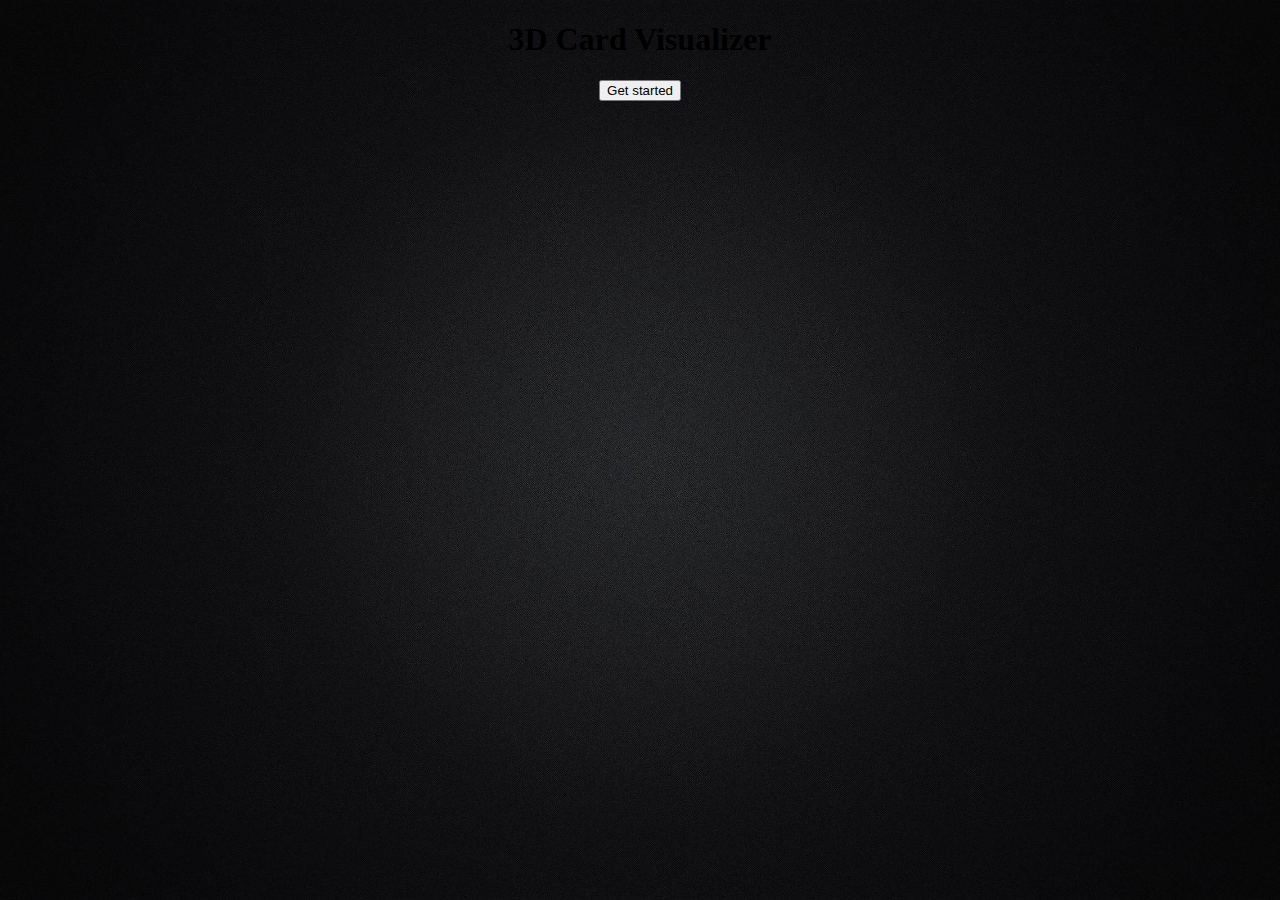
==== index.html @ 71565b1f "Update and rename home.html to index.html" ====
<!DOCTYPE html>
<html lang="en">
<head>
    <meta charset="UTF-8">
    <meta name="viewport" content="width=device-width, initial-scale=1.0">
    <title>Image Viewer</title>
    <link rel="stylesheet" href="styles.css">
</head>
<body>
    <h1 class="home-title"> 3D Card Visualizer </h1>
    <a href="cardvisualizer.html"><button>Get started</button></a>
</body>
</html>
---- styles.css ----
@import url('https://fonts.googleapis.com/css2?family=Black+Han+Sans&family=Dela+Gothic+One&family=Press+Start+2P&family=Rammetto+One&family=Righteous&family=Six+Caps&display=swap');

body,
html {
    margin: 0;
    padding: 0;
    height: 100%;
    width: 100%;
    display: flex;
    flex-direction: column;
    align-items: center;
    background-image: url('images/bg.jpg');
    /* Add the background image */
    background-size: cover;
    /* Ensures the image covers the entire screen */
    background-position: center;
    /* Centers the image */
    background-repeat: no-repeat;
    /* Prevents tiling of the image */
    background-color: #f0f0f0;
    /* Fallback color in case the image fails to load */
    overflow: hidden;
    /* Prevent scrolling */
}

/* Style for the file picker container */
.file-picker-container {
    position: fixed;
    top: 20px;
    /* Adjust to position the button vertically */
    left: 20px;
    /* Adjust to position the button horizontally */
    z-index: 100;
}

/* Apply styles to the button to show a folder icon */
.file-picker-container button {
    background-color: transparent;
    /* Remove background */
    color: white;
    /* White text (icon color) */
    border: none;
    /* Remove border */
    padding: 100px;
    /* 100px padding */
    font-size: 32px;
    /* Icon size */
    cursor: pointer;
    /* Make it clickable */
    font-family: 'Black Han Sans', serif;
    /* Ensure Black Han Sans is applied */
}

.container {
    width: 100%;
    /* Take full width of the screen */
    height: 100%;
    /* Take full height of the screen */
    perspective: 1000px;
    /* Create depth for 3D effect */
    cursor: grab;
    position: relative;
    display: flex;
    justify-content: center;
    /* Center the image inside the container */
    align-items: center;
}

.container:active {
    cursor: none;
}

#image {
    width: 100%;
    /* Ensures the image fills the container */
    height: 100%;
    /* Ensures the image fills the container */
    object-fit: contain;
    max-width: 100%;
    max-height: 100%;
    transform-style: preserve-3d;
    /* Enable 3D transformations */
    backface-visibility: hidden;
    /* Hide the back side of the image during rotation */
    user-select: none;
    -moz-user-select: none;
    -webkit-user-select: none;
    -ms-user-select: none;
    transition: transform 1s ease-in-out, opacity 0.5s ease-in-out;
}

#image.hidden {
    opacity: 0;
    /* Hide the image during transitions */
}

.nav-control {
    position: absolute;
    top: 50%;
    transform: translateY(-50%);
    width: 50vh;
    /* Keep the width fixed or adjust as needed */
    height: 50vh;
    /* 100% of the viewport height */
    background: rgba(0, 0, 0, 0);
    display: flex;
    align-items: center;
    justify-content: center;
    color: white;
    font-size: 48px;
    /* Adjust font size as needed */
    cursor: pointer;
    z-index: 10;
    transition: transform 0.3s ease;
    /* Smooth transition */
    transform-origin: center;
    /* Ensure scaling happens from the center */
}

.nav-left {
    left: 0;
}

.nav-right {
    right: 0;
}

.nav-control:hover {
    font-size: 128px;
    /* Increased font size */
    transition: font-size 0.5s cubic-bezier(0.25, 0.8, 0.25, 1);
}

.nav-control:active {
    color: #1aa7ec;
    /* Instant blue font color on click */
    transition: none;
    /* No transition on active state for instant effect */
}

.nav-control {
    color: white;
    /* Initial font color */
    transition: color 0.5s ease-out;
    /* Smooth transition back to white */
}

/* Fullscreen button (top-right corner) */
#fullscreen-btn {
    position: fixed;
    top: 20px;
    /* Align with top edge */
    right: 20px;
    /* Align with right edge */
    background-color: transparent;
    color: white;
    border: none;
    font-size: 32px;
    /* Icon size stays the same */
    cursor: pointer;
    font-family: 'Black Han Sans', serif;
    font-weight: 400;
    font-style: normal;
    padding: 100px;
    /* 100px padding */
    line-height: 0;
    /* Prevent extra spacing around the icon */
}

#fullscreen-btn:hover {
    opacity: 0.8;
    /* Keep hover effect */
}

/* Folder container (top-left corner) */
.folder-container {
    position: fixed;
    top: 10px;
    /* Align with top edge */
    left: 10px;
    /* Align with left edge */
    z-index: 100;
}

#folder-btn {
    background-color: transparent;
    color: white;
    border: none;
    font-size: 32px;
    /* Icon size stays the same */
    cursor: pointer;
    font-family: 'Black Han Sans', serif;
    font-weight: 400;
    font-style: normal;
    padding: 100px;
    /* 100px padding */
    line-height: 0;
    /* Prevent extra spacing around the icon */
}

#folder-btn:hover {
    opacity: 0.8;
    /* Keep hover effect */
}

/* Style for the container of the message */
#message-container {
    position: fixed;
    /* Fixes the position of the message container */
    top: 50%;
    /* Vertically centers the container */
    left: 50%;
    /* Horizontally centers the container */
    transform: translate(-50%, -50%);
    /* Adjusts for exact centering */
    text-align: center;
    /* Centers the text inside */
    background-color: black;
    /* Black background for the message */
    padding: 20px;
    /* Adds padding inside the container */
    border-radius: 8px;
    /* Rounds the corners of the container */
    border: 0px solid white;
    /* White border around the container */
    box-shadow: 0 4px 6px rgba(0, 0, 0, 0.1);
    /* Adds a subtle shadow */
    z-index: 9999;
    /* Makes sure the message stays on top */
    color: white;
    /* White text color */
    font-family: Arial, sans-serif;
    /* Sets the font */
    font-weight: bold;
    /* Makes the text bold */
    font-size: 20px;
    /* Adjusts the font size */
    max-width: 10000%;
    /* Prevents the text from being too wide */
    width: auto;
    /* Allows the container width to adapt to the text */
    white-space: normal;
    /* Allows the text to wrap */
}

/* Remove unnecessary class for message text, use #message-container */
#message-container p {
    margin: 0;
    /* Removes default margin from the <p> tag */
    font-size: 20px;
    /* Font size for the message text */
    color: white;
    /* White text color */
    font-family: Arial, sans-serif;
    /* Sets the font */
    font-weight: bold;
    /* Makes the text bold */
}
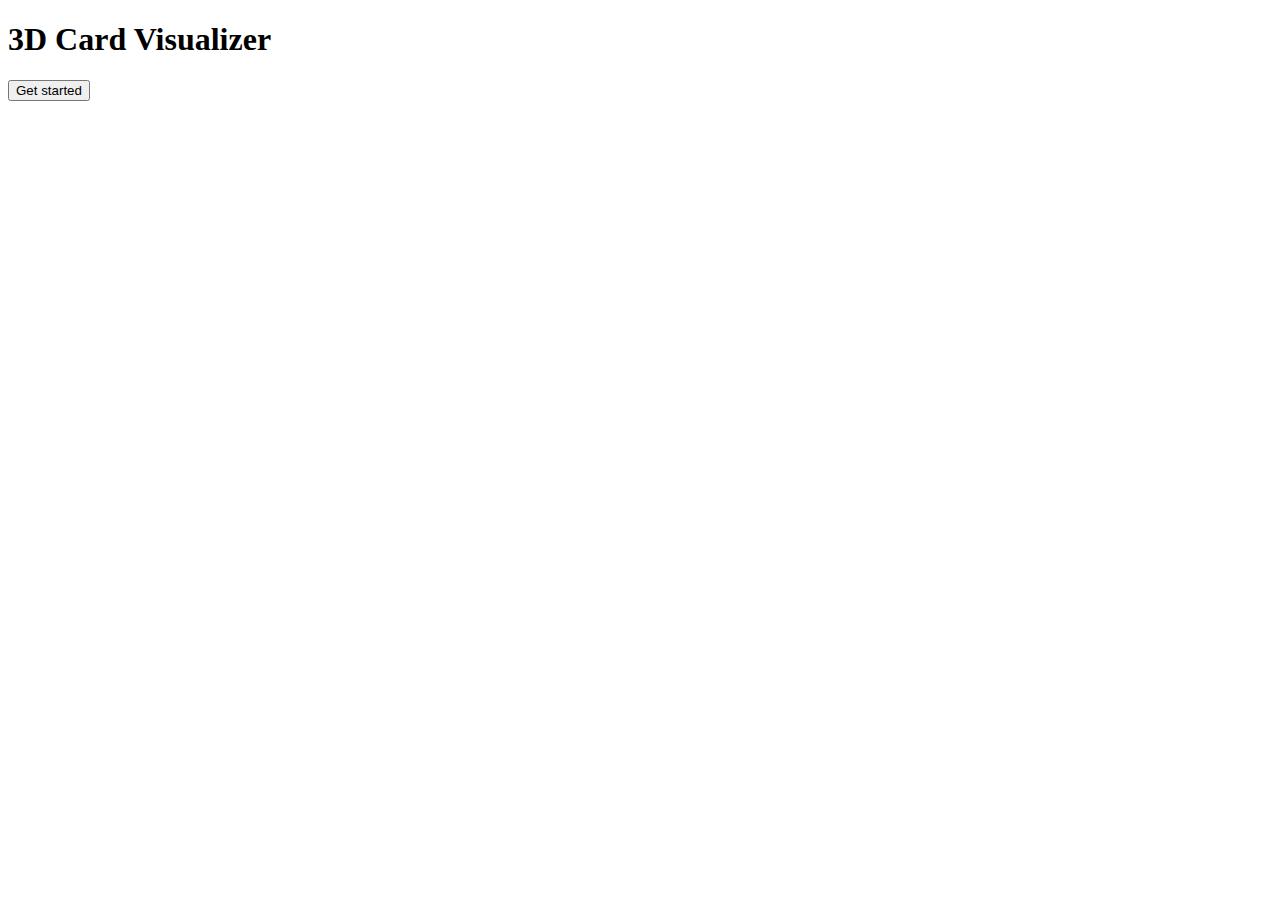
==== commit 953b630e: "Refactoring files" ====
--- a/index.html
+++ b/index.html
@@ -4,10 +4,10 @@
     <meta charset="UTF-8">
     <meta name="viewport" content="width=device-width, initial-scale=1.0">
     <title>Image Viewer</title>
-    <link rel="stylesheet" href="styles.css">
+    <link rel="stylesheet" href="/css/index.css">
 </head>
 <body>
     <h1 class="home-title"> 3D Card Visualizer </h1>
-    <a href="cardvisualizer.html"><button>Get started</button></a>
+    <a href="/html/cardvisualizer.html"><button>Get started</button></a>
 </body>
 </html>
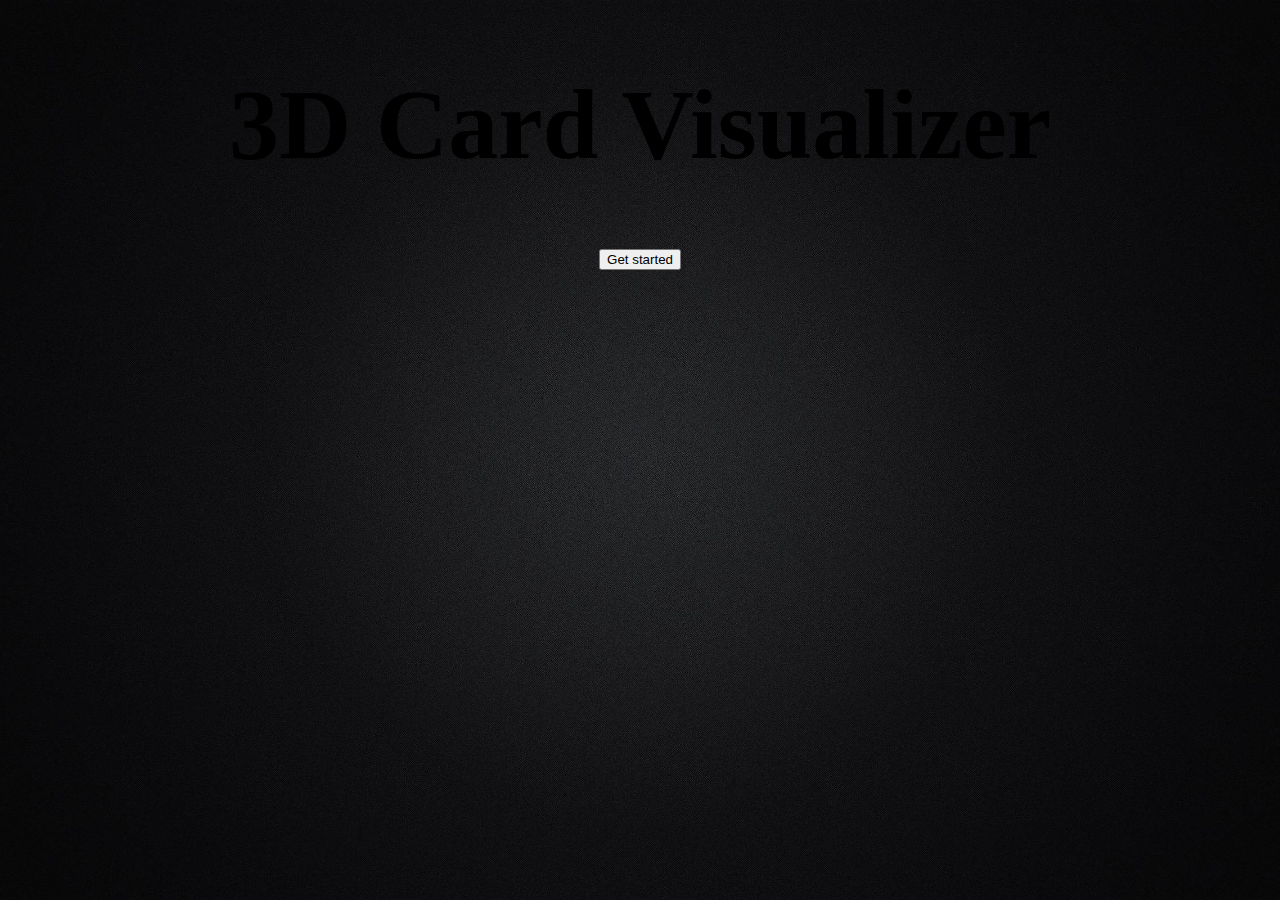
==== commit a4d5f5ee: "Removing html folder" ====
--- a/index.html
+++ b/index.html
@@ -8,6 +8,6 @@
 </head>
 <body>
     <h1 class="home-title"> 3D Card Visualizer </h1>
-    <a href="/html/cardvisualizer.html"><button>Get started</button></a>
+    <a href="cardvisualizer.html"><button>Get started</button></a>
 </body>
 </html>
--- a/css/index.css
+++ b/css/index.css
@@ -0,0 +1,33 @@
+@font-face {
+    font-family: Delicious;
+    src: url('Delicious-Roman.otf');
+}
+
+
+body,
+html {
+    margin: 0;
+    padding: 0;
+    height: 100%;
+    width: 100%;
+    display: flex;
+    flex-direction: column;
+    align-items: center;
+    background-image: url('/images/bg.jpg');
+    /* Add the background image */
+    background-size: cover;
+    /* Ensures the image covers the entire screen */
+    background-position: center;
+    /* Centers the image */
+    background-repeat: no-repeat;
+    /* Prevents tiling of the image */
+    background-color: #f0f0f0;
+    /* Fallback color in case the image fails to load */
+    overflow: hidden;
+    /* Prevent scrolling */
+}
+
+.home-title {
+    font-size: 100px;
+
+}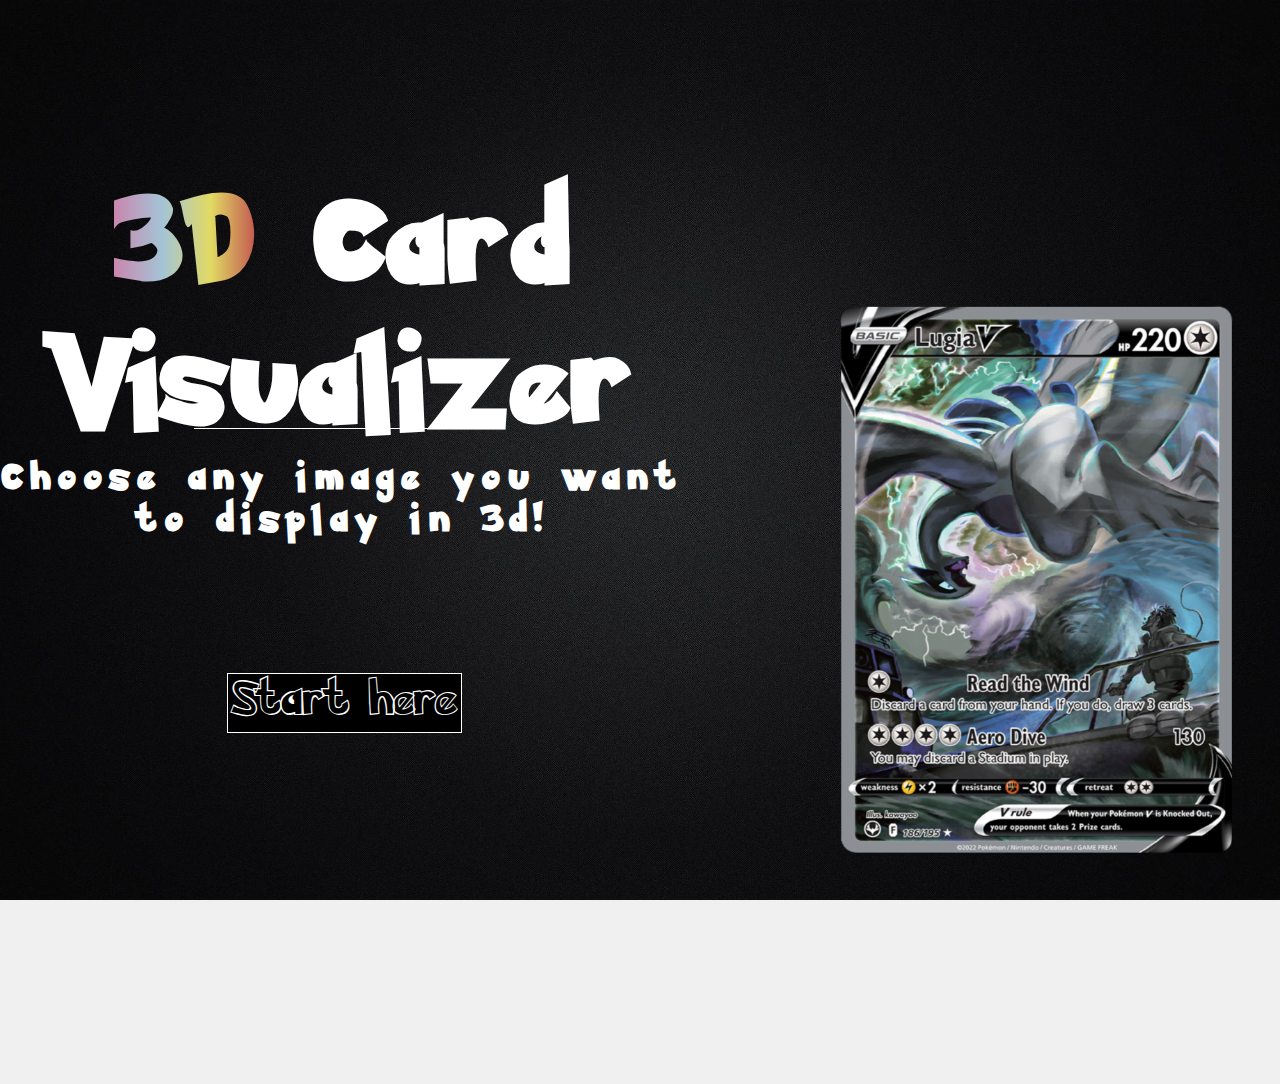
==== commit 2241f642: "Stylized home page" ====
--- a/index.html
+++ b/index.html
@@ -4,10 +4,21 @@
     <meta charset="UTF-8">
     <meta name="viewport" content="width=device-width, initial-scale=1.0">
     <title>Image Viewer</title>
-    <link rel="stylesheet" href="/css/index.css">
+    <link rel="stylesheet" href="/index.css">
 </head>
 <body>
-    <h1 class="home-title"> 3D Card Visualizer </h1>
-    <a href="cardvisualizer.html"><button>Get started</button></a>
+    <div class="home">
+        <div class="home-left">
+            <h1 class="home-title"> <span class="txt-rainbow">3D</span> Card Visualizer </h1>
+            <div class="line"></div>
+            <h3 class="txt-presentation">Choose any image you want to display in 3d!</h3>
+            <a href="cardvisualizer.html"><button class="btn-getstarted">Start here</button></a>
+        </div>
+        <div class="home-right">
+            <img src="/images/R.png" alt="Lugia card" class="lugia-card" id="image">
+        </div>
+    </div>
+    <script src="script.js"></script>
+
 </body>
 </html>
--- a/index.css
+++ b/index.css
@@ -0,0 +1,106 @@
+@font-face {
+    font-family: 'PokemonHollow';
+    src: url('/fonts/Pokemon\ Hollow.ttf');
+}
+
+@font-face {
+    font-family: 'PokemonSolid';
+    src: url('/fonts/Pokemon\ Solid.ttf');
+}
+
+body,
+html {
+    letter-spacing: 10px;
+    margin: 0;
+    padding: 0;
+    height: 100%;
+    width: 100%;
+    display: flex;
+    flex-direction: column;
+    align-items: center;
+    background-image: url('/images/bg.jpg');
+    /* Add the background image */
+    background-size: cover;
+    /* Ensures the image covers the entire screen */
+    background-position: center;
+    /* Centers the image */
+    background-repeat: no-repeat;
+    /* Prevents tiling of the image */
+    background-color: #f0f0f0;
+    /* Fallback color in case the image fails to load */
+    overflow: hidden;
+    /* Prevent scrolling */
+}
+
+.home-title {
+    font-size: 100px;
+    font-family: 'PokemonSolid';
+    color: white;
+    margin-top: -200px;
+}
+
+.btn-getstarted {
+    font-size: 40px;
+    font-family: 'PokemonHollow';
+    color: white;
+    margin: 50px auto;
+
+    opacity: 100%;
+    background-color: black;
+    border: 1px solid white;
+    margin-top: 100px;
+
+}
+
+.btn-getstarted:hover {
+    opacity: 80%;
+
+}
+
+.txt-rainbow {
+    background-image: linear-gradient(to left, rgb(192, 79, 79), rgb(226, 218, 99), rgb(164, 196, 214), rgb(202, 134, 174));
+    -webkit-background-clip: text;
+    -webkit-text-fill-color: transparent;
+}
+
+.txt-presentation {
+    font-family: 'PokemonSolid';
+    color: white;
+    font-size: 30px;
+
+}
+
+.home {
+    display: flex;
+    align-items: center;
+    justify-content: center;
+    margin-top: 80px;
+    gap: 150px;
+    align-content: space-between;
+}
+
+.lugia-card {
+
+    transform-style: preserve-3d;
+    width: 90%;
+    height: 1000px;
+    object-fit: contain;
+    max-width: 100%;
+    max-height: 100%;
+    transform-style: preserve-3d;
+    backface-visibility: hidden;
+
+}
+
+.home-left {
+    text-align: center;
+}
+
+.line {
+    color: white;
+    background-color: white;
+    width: 300px;
+    height: 1px;
+    margin: 0 auto;
+    margin-top: -100px;
+}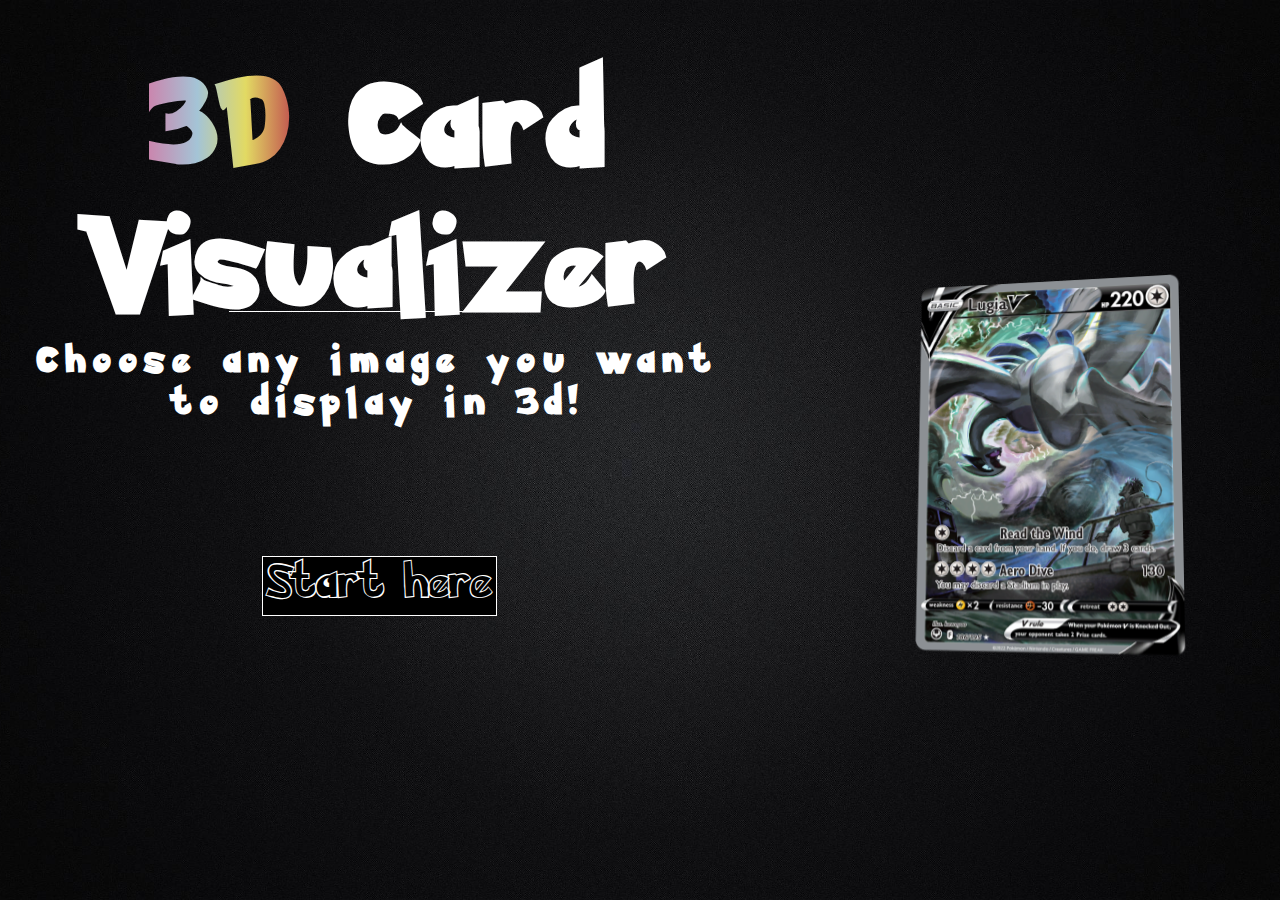
==== commit aa496d8a: "home page animation" ====
--- a/index.html
+++ b/index.html
@@ -4,7 +4,7 @@
     <meta charset="UTF-8">
     <meta name="viewport" content="width=device-width, initial-scale=1.0">
     <title>Image Viewer</title>
-    <link rel="stylesheet" href="/index.css">
+    <link rel="stylesheet" href="index.css">
 </head>
 <body>
     <div class="home">
@@ -15,7 +15,8 @@
             <a href="cardvisualizer.html"><button class="btn-getstarted">Start here</button></a>
         </div>
         <div class="home-right">
-            <img src="/images/R.png" alt="Lugia card" class="lugia-card" id="image">
+            <img src="images/R.png" alt="Lugia card" class="lugia-card" id="image">
+            <script src="index.js"></script>
         </div>
     </div>
     <script src="script.js"></script>
--- a/index.css
+++ b/index.css
@@ -18,7 +18,7 @@
     display: flex;
     flex-direction: column;
     align-items: center;
-    background-image: url('/images/bg.jpg');
+    background-image: url('images/bg.jpg');
     /* Add the background image */
     background-size: cover;
     /* Ensures the image covers the entire screen */
@@ -83,12 +83,13 @@
 
     transform-style: preserve-3d;
     width: 90%;
-    height: 1000px;
+    height: 85vh; /*J'ai mit vh*/
     object-fit: contain;
-    max-width: 100%;
+    max-width: 75%;
     max-height: 100%;
     transform-style: preserve-3d;
     backface-visibility: hidden;
+    
 
 }
 
